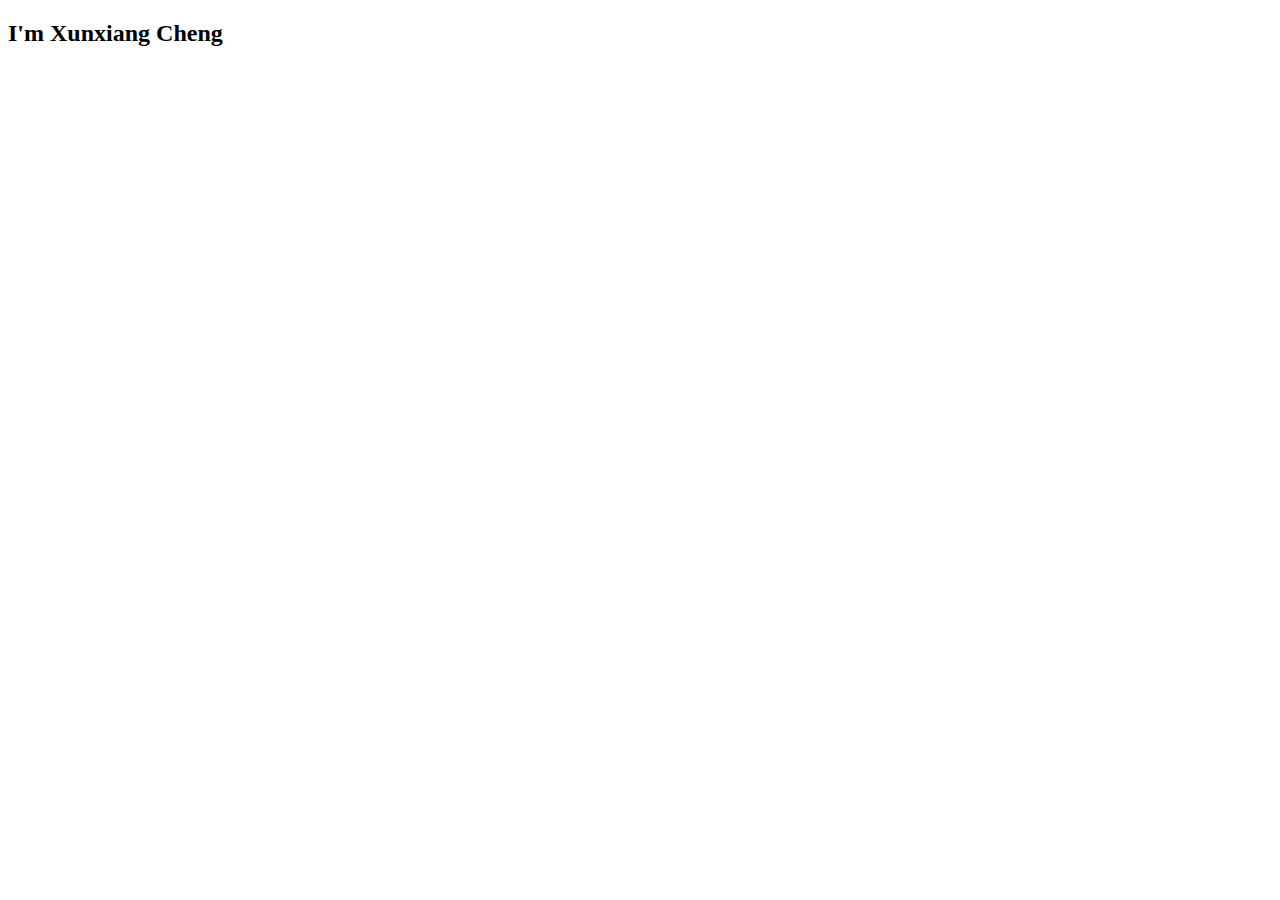
==== about.html @ 16f11ea7 "initial page layout" ====
<!DOCTYPE html>
<html>
    <head>
        <title>Blog</title>
        <link rel="stylesheet" href="styles.css"/>
    </head>
    <body>
        <div class="banner"></div>
        <div class="section">
            <div class="main-body-picture"></div>
            <div class="article">
                <h2>I'm Xunxiang Cheng</h2>
                <p></p>
            </div>
        </div>
    </body>
</html>
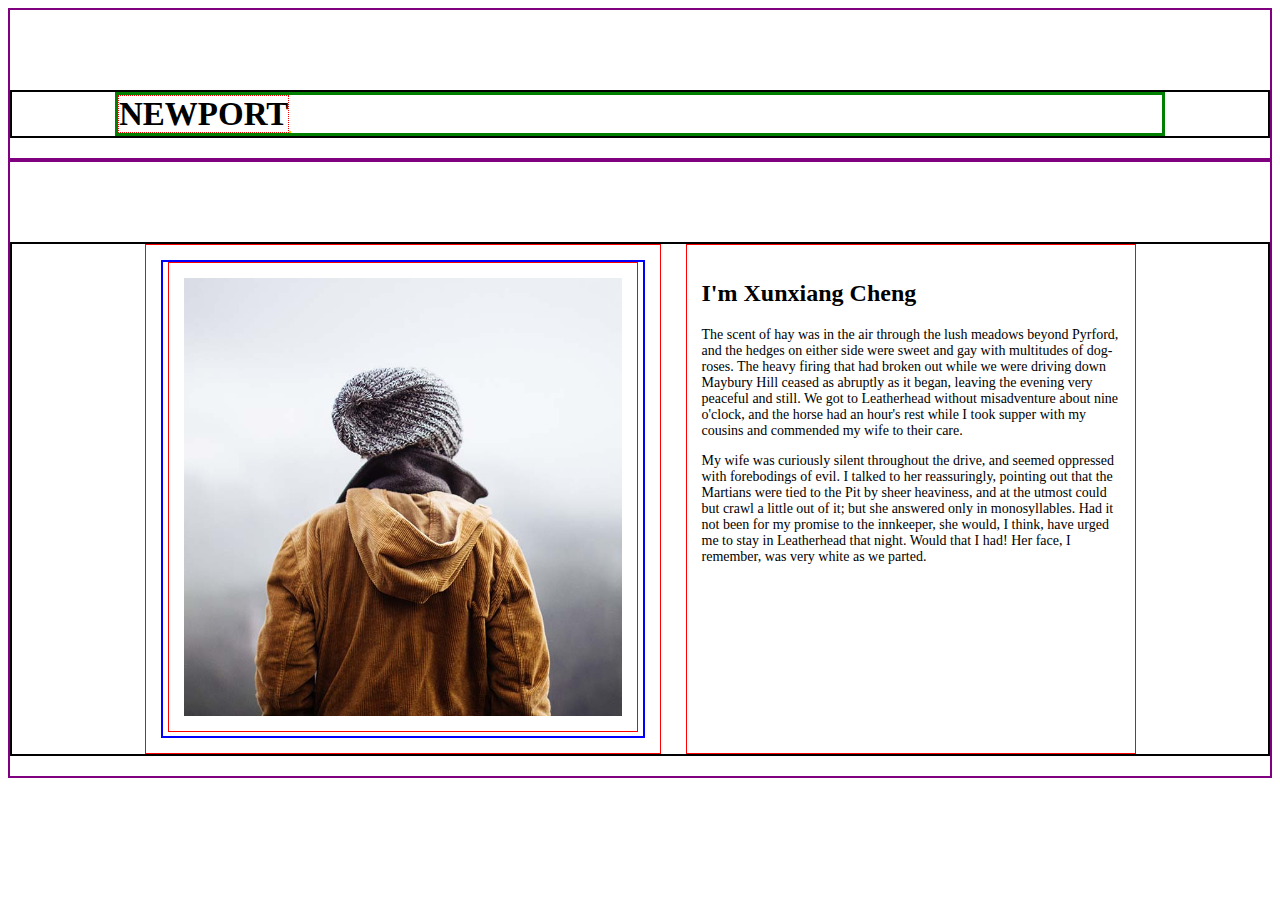
==== commit b46327d5: "having issue with aligning navbar" ====
--- a/about.html
+++ b/about.html
@@ -1,17 +1,64 @@
 <!DOCTYPE html>
 <html>
-    <head>
-        <title>Blog</title>
-        <link rel="stylesheet" href="styles.css"/>
-    </head>
-    <body>
-        <div class="banner"></div>
-        <div class="section">
-            <div class="main-body-picture"></div>
-            <div class="article">
-                <h2>I'm Xunxiang Cheng</h2>
-                <p></p>
-            </div>
-        </div>
-    </body>
+	<head>
+		<title>About Me</title>
+		<link rel="stylesheet" href="./styles.css">
+	</head>
+	<body>
+		<div class="section">
+			<div class="container">
+				<div class="banner">
+						<div class="home-icon">
+							<a>
+								<h1 class="brand-text">NEWPORT</h1>
+							</a>
+						</div>
+						<div class="hamburger-button"></div>
+					</div>
+			</div>
+		</div>
+		<div class="section">
+			
+			
+			<div class="container2">
+
+				<div class="row">
+					<div class="column seperated-column">
+							<img src="./assets/mocksite_image.jpg" class="about-photo row";/>
+					</div>
+				</div>
+
+				<div class="article row">
+					<h2>I'm Xunxiang Cheng</h2>
+					<p>
+							The scent of hay was in the air through the lush meadows beyond
+							Pyrford, and the hedges on either side were sweet and gay with
+							multitudes of dog-roses. The heavy firing that had broken out while we
+							were driving down Maybury Hill ceased as abruptly as it began, leaving
+							the evening very peaceful and still. We got to Leatherhead without
+							misadventure about nine o'clock, and the horse had an hour's rest
+							while I took supper with my cousins and commended my wife to their
+							care.
+					</p>
+		
+					<p>
+							My wife was curiously silent throughout the drive, and seemed
+							oppressed with forebodings of evil. I talked to her reassuringly,
+							pointing out that the Martians were tied to the Pit by sheer
+							heaviness, and at the utmost could but crawl a little out of it; but
+							she answered only in monosyllables. Had it not been for my promise to
+							the innkeeper, she would, I think, have urged me to stay in
+							Leatherhead that night. Would that I had! Her face, I remember, was
+							very white as we parted.
+					</p>
+
+				</div>
+
+			</div>
+			
+		</div>
+
+		<div class="footer"></div>
+
+	</body>
 </html>
--- a/styles.css
+++ b/styles.css
@@ -0,0 +1,111 @@
+* {
+  box-sizing: border-box;
+}
+
+/* div {
+  display: block; 
+  border: 1px red solid;
+} */
+
+p {
+  display: flex;
+  margin-top: 0px;
+  margin-bottom: 10px;
+  font-size: 14px;
+  margin-block-start: 1em;
+  margin-block-end: 1em;
+  margin-inline-start: 0px;
+  margin-inline-end: 0px;
+}
+
+.brand-text {
+  margin-top: 0px;
+  margin-bottom: 0px;
+  font-family: Montserrat; sans-serif;
+  font-size: 33px;
+  line-height: 36px;
+  font-weight: 400px;
+}
+
+.container {
+  display: flex;
+  justify-content: center;
+  flex-direction: row;
+  flex-wrap: wrap;
+  margin-top: 80px;
+  margin-bottom: 20px;
+  margin: 80px auto 20px auto;
+  min-width: 1050px;
+  border: 2px solid black;
+}
+
+.container2 {
+  display: flex;
+  justify-content: center;
+  flex-direction: row;
+  flex-wrap: wrap;
+  overflow: auto;
+  margin-top: 80px;
+  margin-bottom: 20px;
+  margin: 80px auto 20px auto;
+  min-width: 1050px;
+  border: 2px solid black;
+}
+
+.row {
+  padding: 15px;
+  margin-left: 5px;
+  margin-right: 5px;
+  border: 1px solid red;
+}
+
+.article {
+  margin-left: 20px;
+  max-width: 450px;
+  min-width: 200px;
+}
+
+.home-icon {
+  align-self: flex-start;
+  border: 1px dotted red;
+}
+
+.hamburger-button {
+  align-self: flex-end;
+}
+
+.section {
+
+  align-content: stretch;
+  border: 2px solid purple;
+}
+
+.filler-space {
+  width: 25%;
+  border: 1px solid pink;
+}
+
+.about-photo {
+  width: 470px;
+}
+
+.column {
+  border: 2px solid blue;
+}
+
+.hamburger-button {
+  border: 1px solid gold;
+}
+
+.content {
+  display: none;
+}
+
+.banner {
+  border: 3px solid green;
+  display: flex;
+  margin-left: auto;
+  margin-right: auto;
+  min-width: 1050px;
+}
+
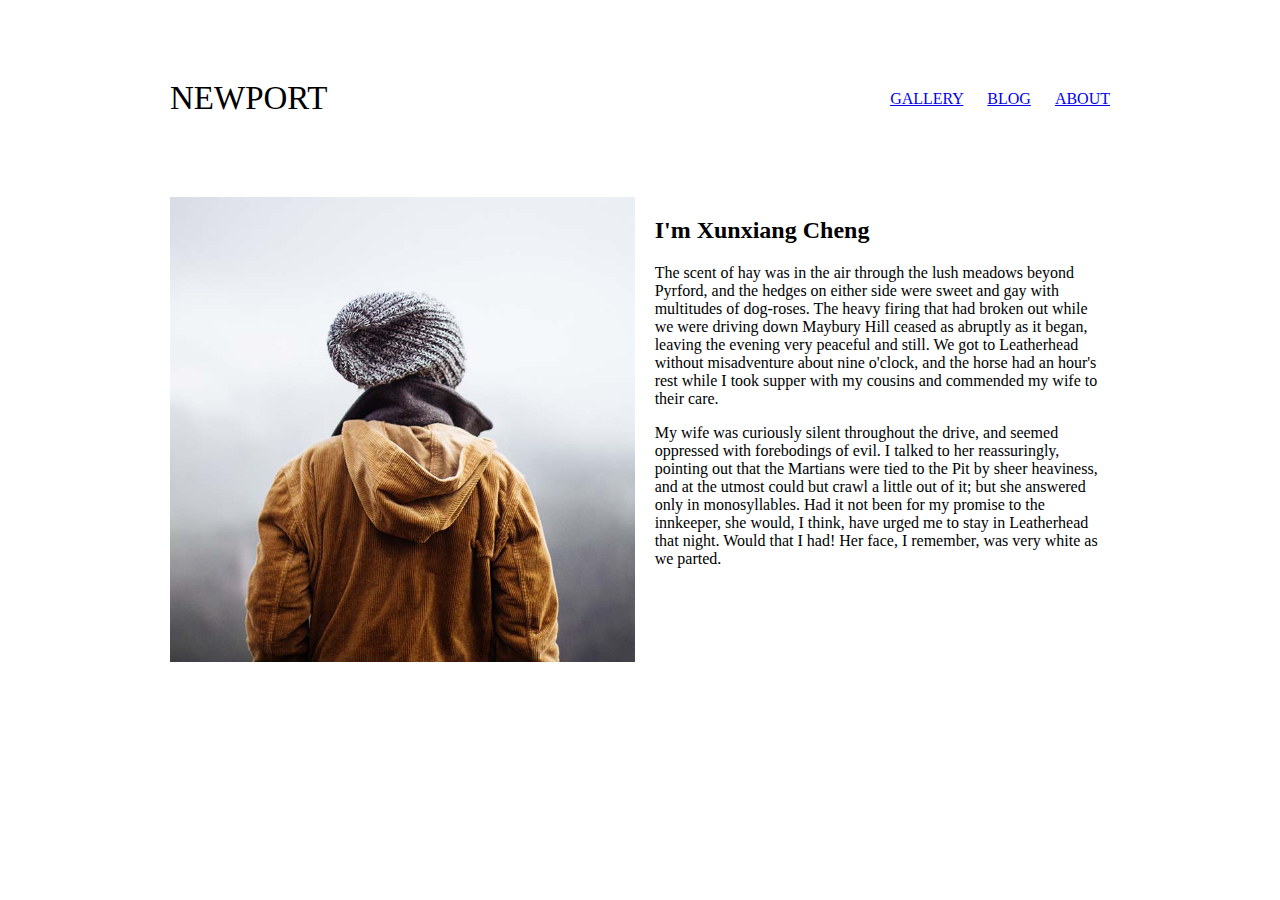
==== commit 37c2a648: "first draft of prototype webapp" ====
--- a/about.html
+++ b/about.html
@@ -2,56 +2,61 @@
 <html>
 	<head>
 		<title>About Me</title>
-		<link rel="stylesheet" href="./styles.css">
+		<link rel="stylesheet" href="./about_styles.css">
 	</head>
 	<body>
 		<div class="section">
+    
 			<div class="container">
 				<div class="banner">
-						<div class="home-icon">
-							<a>
-								<h1 class="brand-text">NEWPORT</h1>
-							</a>
-						</div>
-						<div class="hamburger-button"></div>
+					<div class="home-icon">
+						<a>
+							<span class="home-font">NEWPORT</span>
+						</a>
 					</div>
+					<div class="navbar">
+						<a href="./gallery.html" class="navlink">GALLERY</a>
+						<a href="./blog.html" class="navlink">BLOG</a>
+						<a href="./about.html" class="navlink">ABOUT</a>
+					</div>
+				</div>
 			</div>
 		</div>
+
 		<div class="section">
 			
 			
 			<div class="container2">
 
 				<div class="row">
-					<div class="column seperated-column">
+					<div class="photo-column">
 							<img src="./assets/mocksite_image.jpg" class="about-photo row";/>
 					</div>
-				</div>
-
-				<div class="article row">
-					<h2>I'm Xunxiang Cheng</h2>
-					<p>
-							The scent of hay was in the air through the lush meadows beyond
-							Pyrford, and the hedges on either side were sweet and gay with
-							multitudes of dog-roses. The heavy firing that had broken out while we
-							were driving down Maybury Hill ceased as abruptly as it began, leaving
-							the evening very peaceful and still. We got to Leatherhead without
-							misadventure about nine o'clock, and the horse had an hour's rest
-							while I took supper with my cousins and commended my wife to their
-							care.
-					</p>
-		
-					<p>
-							My wife was curiously silent throughout the drive, and seemed
-							oppressed with forebodings of evil. I talked to her reassuringly,
-							pointing out that the Martians were tied to the Pit by sheer
-							heaviness, and at the utmost could but crawl a little out of it; but
-							she answered only in monosyllables. Had it not been for my promise to
-							the innkeeper, she would, I think, have urged me to stay in
-							Leatherhead that night. Would that I had! Her face, I remember, was
-							very white as we parted.
-					</p>
-
+					<div class="article-column">
+						<h2>I'm Xunxiang Cheng</h2>
+						<p>
+								The scent of hay was in the air through the lush meadows beyond
+								Pyrford, and the hedges on either side were sweet and gay with
+								multitudes of dog-roses. The heavy firing that had broken out while we
+								were driving down Maybury Hill ceased as abruptly as it began, leaving
+								the evening very peaceful and still. We got to Leatherhead without
+								misadventure about nine o'clock, and the horse had an hour's rest
+								while I took supper with my cousins and commended my wife to their
+								care.
+						</p>
+			
+						<p>
+								My wife was curiously silent throughout the drive, and seemed
+								oppressed with forebodings of evil. I talked to her reassuringly,
+								pointing out that the Martians were tied to the Pit by sheer
+								heaviness, and at the utmost could but crawl a little out of it; but
+								she answered only in monosyllables. Had it not been for my promise to
+								the innkeeper, she would, I think, have urged me to stay in
+								Leatherhead that night. Would that I had! Her face, I remember, was
+								very white as we parted.
+						</p>
+	
+					</div>
 				</div>
 
 			</div>
--- a/about_styles.css
+++ b/about_styles.css
@@ -0,0 +1,72 @@
+/* div {
+  display: block; 
+  border: 1px red solid;
+} */
+
+.container {
+  margin: 80px auto 40px auto;
+  display: flex;
+  flex-direction: row;
+  justify-content: center;
+  max-width: 940px;
+  margin-bottom: 70px;
+}
+
+.banner {
+  width: 100%;
+  display: flex;
+  flex-direction: row;
+  /* justify-content: space-between; */
+  justify-content: flex-start;
+  align-items: center;
+}
+
+.home-icon {
+  padding-right: 15px;
+}
+
+.home-font {
+  font-size: 33px;
+  font: sans-serif;
+  font-weight: 400;
+}
+
+.navbar {
+  width: 100%;
+  /* margin-top: 2em; */
+  text-align: right;
+}
+
+.navlink {
+  margin-left: 20px;
+}
+
+.container2 {
+  display: flex;
+  flex-direction: row;
+  margin-top: 80px;
+  margin-bottom: 20px;
+  margin: 80px auto 20px auto;
+  max-width: 940px;
+}
+
+.row {
+  width: 100%;
+  display: flex;
+  flex-direction: row;
+}
+
+.photo-column {
+  width: 50%;
+}
+
+.about-photo {
+  width: 100%;
+  min-width: 300px;
+}
+
+.article-column {
+  width: 49%;
+  padding-left: 20px;
+}
+
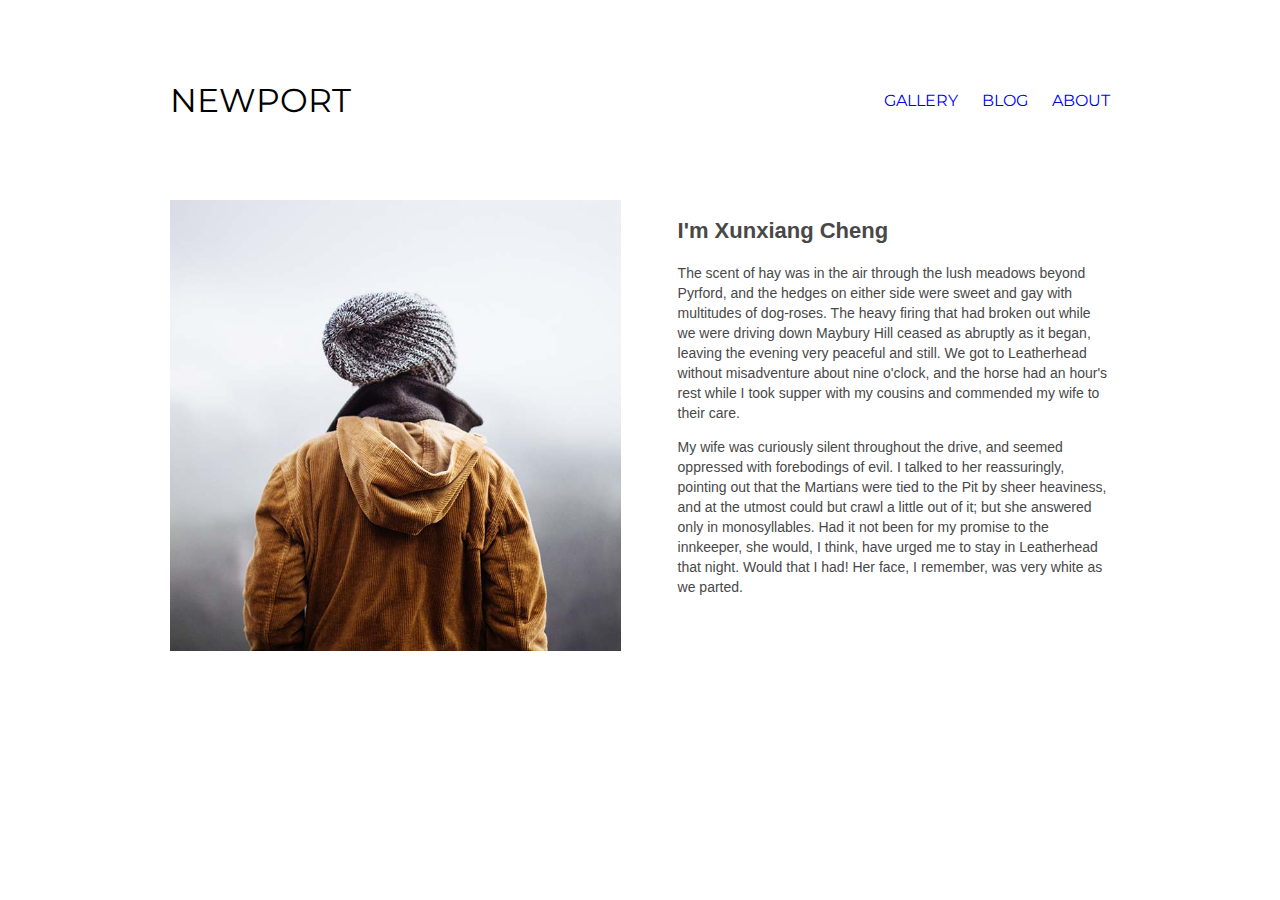
==== commit 3b576dcd: "implemented font styles" ====
--- a/about.html
+++ b/about.html
@@ -3,13 +3,14 @@
 	<head>
 		<title>About Me</title>
 		<link rel="stylesheet" href="./about_styles.css">
+		<link rel="preconnect" href="https://fonts.googleapis.com"><link rel="preconnect" href="https://fonts.gstatic.com" crossorigin><link href="https://fonts.googleapis.com/css2?family=Montserrat:wght@200&display=swap" rel="stylesheet">	
 	</head>
 	<body>
 		<div class="section">
     
 			<div class="container">
 				<div class="banner">
-					<div class="home-icon">
+					<div id="homeIconDiv" class="home-icon">
 						<a>
 							<span class="home-font">NEWPORT</span>
 						</a>
@@ -24,7 +25,6 @@
 		</div>
 
 		<div class="section">
-			
 			
 			<div class="container2">
 
--- a/about_styles.css
+++ b/about_styles.css
@@ -23,18 +23,24 @@
 
 .home-icon {
   padding-right: 15px;
+  display: block;
 }
 
 .home-font {
   font-size: 33px;
-  font: sans-serif;
+  font-family: Montserrat, sans-serif;
   font-weight: 400;
 }
 
 .navbar {
   width: 100%;
+  font-family: Montserrat, sans-serif;
   /* margin-top: 2em; */
   text-align: right;
+}
+
+a {
+  text-decoration: none;
 }
 
 .navlink {
@@ -54,19 +60,34 @@
   width: 100%;
   display: flex;
   flex-direction: row;
+  flex-wrap: wrap;
 }
 
 .photo-column {
-  width: 50%;
+  width: 48%;
+  min-width: 300px;
 }
 
 .about-photo {
   width: 100%;
-  min-width: 300px;
+}
+
+h2 {
+  font-family: Arial, Helvetica, sans-serif, sans-serif;
+  font-size: 22px;
+  font-weight: 700;
+  color: #484848;
 }
 
 .article-column {
-  width: 49%;
-  padding-left: 20px;
+  width: 46%;
+  min-width: 300px;
+  padding-left: 6%;
 }
 
+p {
+  font-family: Arial, sans-serif;
+  font-size: 14px;
+  line-height: 20px;
+  color: #484848;
+}